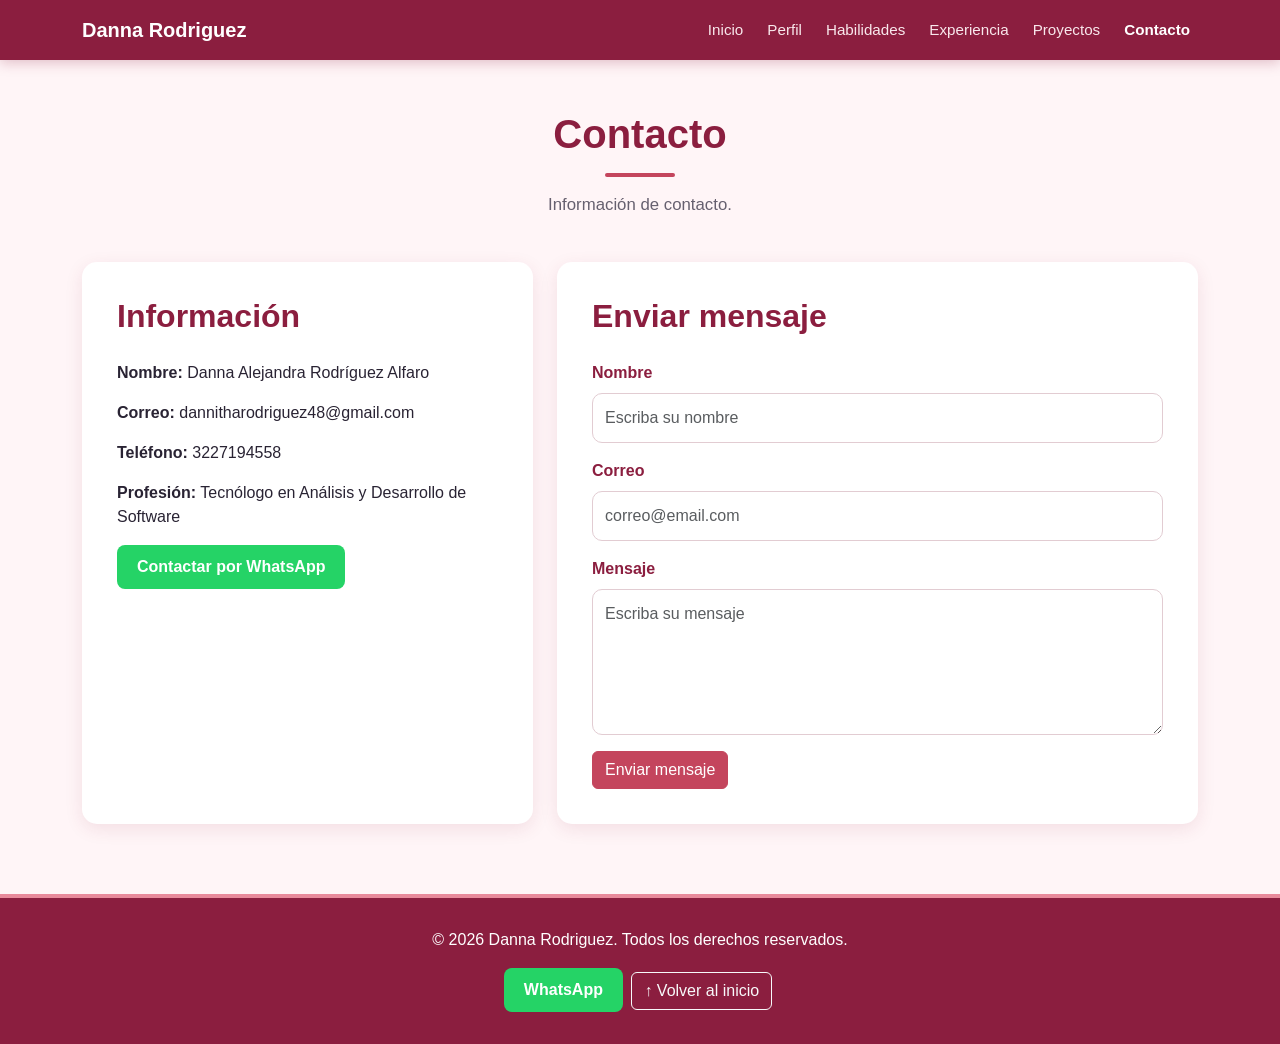
==== contacto.html @ c7583c1a "Ajustes de color a mi gusto y cambios de informacion" ====
<!doctype html>
<html lang="es">

<head>

    <meta charset="utf-8">
    <meta name="viewport" content="width=device-width, initial-scale=1">

    <title>Contacto | Danna Rodriguez</title>

    <link href="https://cdn.jsdelivr.net/npm/bootstrap@5.3.8/dist/css/bootstrap.min.css" rel="stylesheet">

    <link rel="stylesheet" href="css/style.css">

</head>

<body>

    <nav class="navbar navbar-expand-lg navbar-dark bg-dark fixed-top">

        <div class="container">

            <a class="navbar-brand fw-bold" href="index.html"> Danna Rodriguez </a>

            <button class="navbar-toggler" type="button" data-bs-toggle="collapse" data-bs-target="#menuPrincipal" aria-controls="menuPrincipal" aria-expanded="false" aria-label="Mostrar menú">

                <span class="navbar-toggler-icon"></span>

            </button>

            <div class="collapse navbar-collapse" id="menuPrincipal">

                <ul class="navbar-nav ms-auto">

                    <li class="nav-item">
                        <a class="nav-link" href="index.html"> Inicio </a>
                    </li>

                    <li class="nav-item">
                        <a class="nav-link" href="perfil.html"> Perfil </a>
                    </li>

                    <li class="nav-item">
                        <a class="nav-link" href="habilidades.html"> Habilidades </a>
                    </li>

                    <li class="nav-item">
                        <a class="nav-link" href="experiencia.html"> Experiencia </a>
                    </li>

                    <li class="nav-item">
                        <a class="nav-link" href="proyectos.html"> Proyectos </a>
                    </li>

                    <li class="nav-item">
                        <a class="nav-link active" href="contacto.html"> Contacto </a>
                    </li>

                </ul>

            </div>

        </div>

    </nav>


    <main class="pagina">

        <section class="seccion contacto-seccion">

            <div class="container">

                <div class="titulo-pagina">

                    <h1>Contacto</h1>

                    <p>Información de contacto.</p>

                </div>


                <div class="row g-4">

                    <div class="col-lg-5">

                        <div class="contacto-card h-100">

                            <h2>Información</h2>

                            <p><strong>Nombre:</strong> Danna Alejandra Rodríguez Alfaro</p>

                            <p><strong>Correo:</strong> dannitharodriguez48@gmail.com</p>

                            <p><strong>Teléfono:</strong> 3227194558</p>

                            <p><strong>Profesión:</strong> Tecnólogo en Análisis y Desarrollo de Software</p>

                            <a href="https://wa.me/573227194558" target="_blank" class="btn-whatsapp"> Contactar por WhatsApp </a>

                        </div>

                    </div>


                    <div class="col-lg-7">

                        <div class="contacto-card">

                            <h2>Enviar mensaje</h2>

                            <form>

                                <div class="mb-3">

                                    <label for="nombre" class="form-label">Nombre</label>

                                    <input type="text" class="form-control" id="nombre" placeholder="Escriba su nombre">

                                </div>


                                <div class="mb-3">

                                    <label for="correo" class="form-label">Correo</label>

                                    <input type="email" class="form-control" id="correo" placeholder="correo@email.com">

                                </div>


                                <div class="mb-3">

                                    <label for="mensaje" class="form-label">Mensaje</label>

                                    <textarea class="form-control" id="mensaje" rows="5" placeholder="Escriba su mensaje"></textarea>

                                </div>


                                <button type="submit" class="btn btn-primary">
                                    Enviar mensaje
                                </button>

                            </form>

                        </div>

                    </div>

                </div>

            </div>

        </section>

    </main>


    <footer>

        <div class="container text-center">

            <p>
                © 2026 Danna Rodriguez.
                Todos los derechos reservados.
            </p>

            <div class="mt-3">

                <a href="https://wa.me/573227194558" target="_blank" class="btn-whatsapp"> WhatsApp </a>

                <a href="index.html" class="btn btn-outline-light"> ↑ Volver al inicio </a>

            </div>

        </div>

    </footer>


    <script src="https://cdn.jsdelivr.net/npm/bootstrap@5.3.8/dist/js/bootstrap.bundle.min.js"></script>

</body>

</html>
---- css/style.css ----
* {
    margin: 0;
    padding: 0;
    box-sizing: border-box;
}

html {
    scroll-behavior: smooth;
}

body {
    font-family: Arial, Helvetica, sans-serif;
    background-color: #fff5f7;
    color: #292333;
    min-height: 100vh;
    display: flex;
    flex-direction: column;
}

main {
    flex: 1;
}

:root {
    --rojo-oscuro: #8B1E3F;
    --rojo: #C4455D;
    --rojo-claro: #E88A9B;
    --rojo-suave: #FDE8ED;
    --fondo: #FFF5F7;
    --blanco: #ffffff;
    --texto: #292333;
    --texto-suave: #66606f;
    --borde: #E8CCD2;
}

.navbar {
    background-color: var(--rojo-oscuro) !important;
    min-height: 60px;
    box-shadow: 0 3px 12px rgba(139, 30, 63, 0.25);
}

.navbar-brand {
    color: var(--blanco) !important;
    font-weight: bold;
    font-size: 1.25rem;
}

.navbar-nav .nav-link {
    color: #f9e8ec !important;
    font-size: 0.95rem;
    margin-left: 8px;
    transition: 0.3s;
}

.navbar-nav .nav-link:hover {
    color: white !important;
    transform: translateY(-1px);
}

.navbar-nav .nav-link.active {
    color: white !important;
    font-weight: bold;
}

.navbar-toggler {
    border-color: rgba(255, 255, 255, 0.5);
}

.navbar-toggler:focus {
    box-shadow: none;
}

.seccion {
    padding-top: 90px;
    padding-bottom: 70px;
}

.titulo-pagina {
    text-align: center;
    margin-bottom: 45px;
}

.titulo-pagina h1 {
    color: var(--rojo-oscuro);
    font-size: 2.5rem;
    font-weight: bold;
    margin-bottom: 15px;
}

.titulo-pagina h1::after {
    content: "";
    display: block;
    width: 70px;
    height: 4px;
    background-color: var(--rojo);
    border-radius: 5px;
    margin: 15px auto 0;
}

.titulo-pagina p {
    color: var(--texto-suave);
    font-size: 1.05rem;
    margin-top: 15px;
}

.hero {
    background: linear-gradient(
        135deg,
        var(--rojo-oscuro),
        var(--rojo)
    );
    color: white;
    min-height: 570px;
    padding: 80px 0;
    display: flex;
    align-items: center;
}

.hero h1 {
    color: white;
    font-size: 3.4rem;
    font-weight: bold;
    margin-bottom: 15px;
}

.hero h2 {
    color: white;
    font-size: 1.7rem;
    font-weight: normal;
    margin-bottom: 20px;
}

.hero p {
    color: #fff0f3;
    font-size: 1.1rem;
    line-height: 1.8;
    max-width: 650px;
    margin-bottom: 30px;
}

.foto-perfil {
    width: 280px;
    height: 280px;
    object-fit: cover;
    border-radius: 50%;
    border: 6px solid white;
    box-shadow: 0 8px 25px rgba(139, 30, 63, 0.35);
    display: block;
    margin: auto;
}

.btn-principal {
    display: inline-block;
    background-color: white;
    color: var(--rojo-oscuro);
    border: 2px solid white;
    padding: 11px 24px;
    border-radius: 8px;
    text-decoration: none;
    font-weight: bold;
    transition: 0.3s;
}

.btn-principal:hover {
    background-color: var(--rojo-suave);
    color: var(--rojo-oscuro);
    border-color: var(--rojo-suave);
}

.btn-blanco {
    display: inline-block;
    background-color: transparent;
    color: white;
    border: 2px solid white;
    padding: 11px 24px;
    border-radius: 8px;
    text-decoration: none;
    font-weight: bold;
    transition: 0.3s;
}

.btn-blanco:hover {
    background-color: white;
    color: var(--rojo-oscuro);
}

.btn-primary {
    background-color: var(--rojo) !important;
    border-color: var(--rojo) !important;
}

.btn-primary:hover {
    background-color: var(--rojo-oscuro) !important;
    border-color: var(--rojo-oscuro) !important;
}

.card {
    border: none;
    border-radius: 15px;
    background-color: var(--blanco);
    box-shadow: 0 5px 18px rgba(139, 30, 63, 0.10);
    height: 100%;
    transition: transform 0.3s ease, box-shadow 0.3s ease;
}

.card:hover {
    transform: translateY(-5px);
    box-shadow: 0 10px 25px rgba(139, 30, 63, 0.17);
}

.card-body {
    padding: 30px;
}

.card-title {
    color: var(--rojo-oscuro);
    font-weight: bold;
}

.icono-card {
    font-size: 2.5rem;
    margin-bottom: 15px;
}

.perfil-seccion {
    padding-top: 65px;
    padding-bottom: 70px;
}

.perfil-card {
    height: 100%;
}

.perfil-card .card-body {
    padding: 35px;
}

.perfil-card h2 {
    color: var(--rojo-oscuro);
    font-size: 1.8rem;
    font-weight: bold;
    margin-bottom: 20px;
}

.perfil-card p {
    color: var(--texto-suave);
    line-height: 1.8;
    margin-bottom: 18px;
}

.dato-personal {
    padding: 13px 0;
    border-bottom: 1px solid var(--borde);
    color: var(--texto-suave);
}

.dato-personal:last-child {
    border-bottom: none;
}

.dato-personal strong {
    color: var(--rojo-oscuro);
}

.habilidades-seccion {
    padding-top: 65px;
    padding-bottom: 70px;
}

.habilidades-card {
    height: 100%;
}

.habilidades-card .card-body {
    padding: 35px;
}

.habilidades-card h2 {
    color: var(--rojo-oscuro);
    font-size: 1.8rem;
    font-weight: bold;
    margin-bottom: 15px;
}

.descripcion-card {
    color: var(--texto-suave);
    margin-bottom: 30px;
}

.habilidad {
    margin-bottom: 25px;
}

.habilidad strong {
    color: var(--rojo-oscuro);
    font-size: 1rem;
}

.habilidad .progress {
    height: 25px;
    margin-top: 8px;
    background-color: #f0dce1;
    border-radius: 20px;
}

.habilidad .progress-bar {
    background: linear-gradient(
        90deg,
        var(--rojo-oscuro),
        var(--rojo-claro)
    );
    border-radius: 20px;
    font-weight: bold;
}

.tecnologias {
    display: flex;
    flex-wrap: wrap;
    gap: 8px;
}

.tecnologias .badge {
    margin: 0;
    padding: 9px 14px;
    font-size: 0.9rem;
}

.habilidades-card .list-group {
    border-radius: 10px;
    overflow: hidden;
}

.habilidades-card .list-group-item {
    padding: 12px 16px;
    color: var(--texto);
    border-color: var(--borde);
}

.habilidades-card .list-group-item:hover {
    background-color: var(--rojo-suave);
}

.experiencia-seccion {
    padding-top: 65px;
    padding-bottom: 70px;
}

.experiencia-card {
    height: 100%;
}

.experiencia-card .card-body {
    padding: 35px;
}

.experiencia-card h2 {
    color: var(--rojo-oscuro);
    font-size: 1.8rem;
    font-weight: bold;
    margin-bottom: 10px;
}

.experiencia-card h3 {
    color: var(--rojo-oscuro);
    font-size: 1.5rem;
    font-weight: bold;
    margin-bottom: 10px;
}

.experiencia-card h5 {
    color: var(--rojo);
    font-weight: bold;
    margin-bottom: 18px;
}

.experiencia-card p {
    color: var(--texto-suave);
    line-height: 1.7;
    font-size: 1rem;
}

.experiencia-card hr {
    margin: 30px 0;
    border-color: var(--borde);
}

.etiqueta {
    display: inline-block;
    padding: 8px 16px;
    border-radius: 6px;
    color: white;
    font-size: 0.85rem;
    font-weight: bold;
    margin-bottom: 20px;
}

.etiqueta.experiencia {
    background-color: var(--rojo);
}

.etiqueta.educacion {
    background-color: #d66b7f;
}

.proyectos-seccion {
    padding-top: 65px;
    padding-bottom: 70px;
}

.proyecto-card {
    height: 100%;
    overflow: hidden;
    border: none;
    border-radius: 15px;
    background-color: white;
    box-shadow: 0 5px 18px rgba(139, 30, 63, 0.10);
    transition: transform 0.3s ease, box-shadow 0.3s ease;
}

.proyecto-card:hover {
    transform: translateY(-7px);
    box-shadow: 0 12px 28px rgba(139, 30, 63, 0.18);
}

.proyecto-card .card-img-top {
    width: 100%;
    height: 220px;
    object-fit: cover;
    display: block;
}

.proyecto-card .card-body {
    padding: 25px;
}

.proyecto-card .card-title {
    color: var(--rojo-oscuro);
    font-size: 1.4rem;
    font-weight: bold;
    margin-bottom: 12px;
}

.proyecto-card .card-text {
    color: var(--texto-suave);
    line-height: 1.6;
    margin-bottom: 18px;
}

.proyecto-card .badge {
    margin-right: 5px;
    margin-bottom: 5px;
    padding: 8px 12px;
}

.contacto-seccion {
    padding-top: 110px;
    padding-bottom: 70px;
}

.contacto-card {
    background-color: white;
    border-radius: 15px;
    padding: 35px;
    box-shadow: 0 5px 18px rgba(139, 30, 63, 0.10);
}

.contacto-card h2 {
    color: var(--rojo-oscuro);
    font-weight: bold;
    margin-bottom: 25px;
}

.contacto-card .form-label {
    color: var(--rojo-oscuro);
    font-weight: bold;
}

.contacto-card .form-control {
    border-radius: 10px;
    padding: 12px;
    border: 1px solid #e2ccd2;
}

.contacto-card .form-control:focus {
    border-color: var(--rojo);
    box-shadow: 0 0 0 0.2rem rgba(196, 69, 93, 0.15);
}

.btn-whatsapp {
    display: inline-block;
    background-color: #25d366;
    color: white;
    border: none;
    padding: 10px 20px;
    border-radius: 8px;
    text-decoration: none;
    font-weight: bold;
    transition: 0.3s;
}

.btn-whatsapp:hover {
    background-color: #1ebe5d;
    color: white;
}

footer {
    background-color: var(--rojo-oscuro) !important;
    color: white !important;
    padding: 30px 0;
    margin-top: auto;
    border-top: 4px solid var(--rojo-claro);
}

footer p {
    color: white;
    margin: 0;
}

footer .btn {
    margin: 4px;
}

@media (max-width: 992px) {

    .hero {
        padding: 70px 0;
    }

    .hero h1 {
        font-size: 2.8rem;
    }

    .foto-perfil {
        width: 230px;
        height: 230px;
    }
}

@media (max-width: 768px) {

    .seccion {
        padding-top: 100px;
        padding-bottom: 50px;
    }

    .titulo-pagina {
        margin-bottom: 35px;
    }

    .titulo-pagina h1 {
        font-size: 2rem;
    }

    .titulo-pagina p {
        font-size: 1rem;
    }

    .hero {
        text-align: center;
        padding: 60px 20px;
        min-height: auto;
    }

    .hero h1 {
        font-size: 2.3rem;
    }

    .hero h2 {
        font-size: 1.4rem;
    }

    .hero p {
        font-size: 1rem;
    }

    .foto-perfil {
        width: 200px;
        height: 200px;
        margin-top: 35px;
    }

    .btn-principal,
    .btn-blanco {
        display: block;
        width: 100%;
        margin: 8px 0 !important;
    }

    .card-body {
        padding: 25px;
    }

    .proyecto-card .card-img-top {
        height: 200px;
    }

    .perfil-card .card-body {
        padding: 25px;
    }

    .habilidades-card .card-body {
        padding: 25px;
    }

    .experiencia-card .card-body {
        padding: 25px;
    }

    .contacto-card {
        padding: 25px;
    }

    footer {
        text-align: center;
    }
}

@media (max-width: 576px) {

    .navbar-brand {
        font-size: 1.1rem;
    }

    .hero h1 {
        font-size: 2rem;
    }

    .hero h2 {
        font-size: 1.2rem;
    }

    .foto-perfil {
        width: 170px;
        height: 170px;
    }

    .titulo-pagina h1 {
        font-size: 1.8rem;
    }

    .card-body {
        padding: 20px;
    }

    .proyecto-card .card-img-top {
        height: 190px;
    }

    .experiencia-card h2 {
        font-size: 1.5rem;
    }

    .experiencia-card h3 {
        font-size: 1.3rem;
    }

    footer {
        padding: 25px 15px;
    }
}
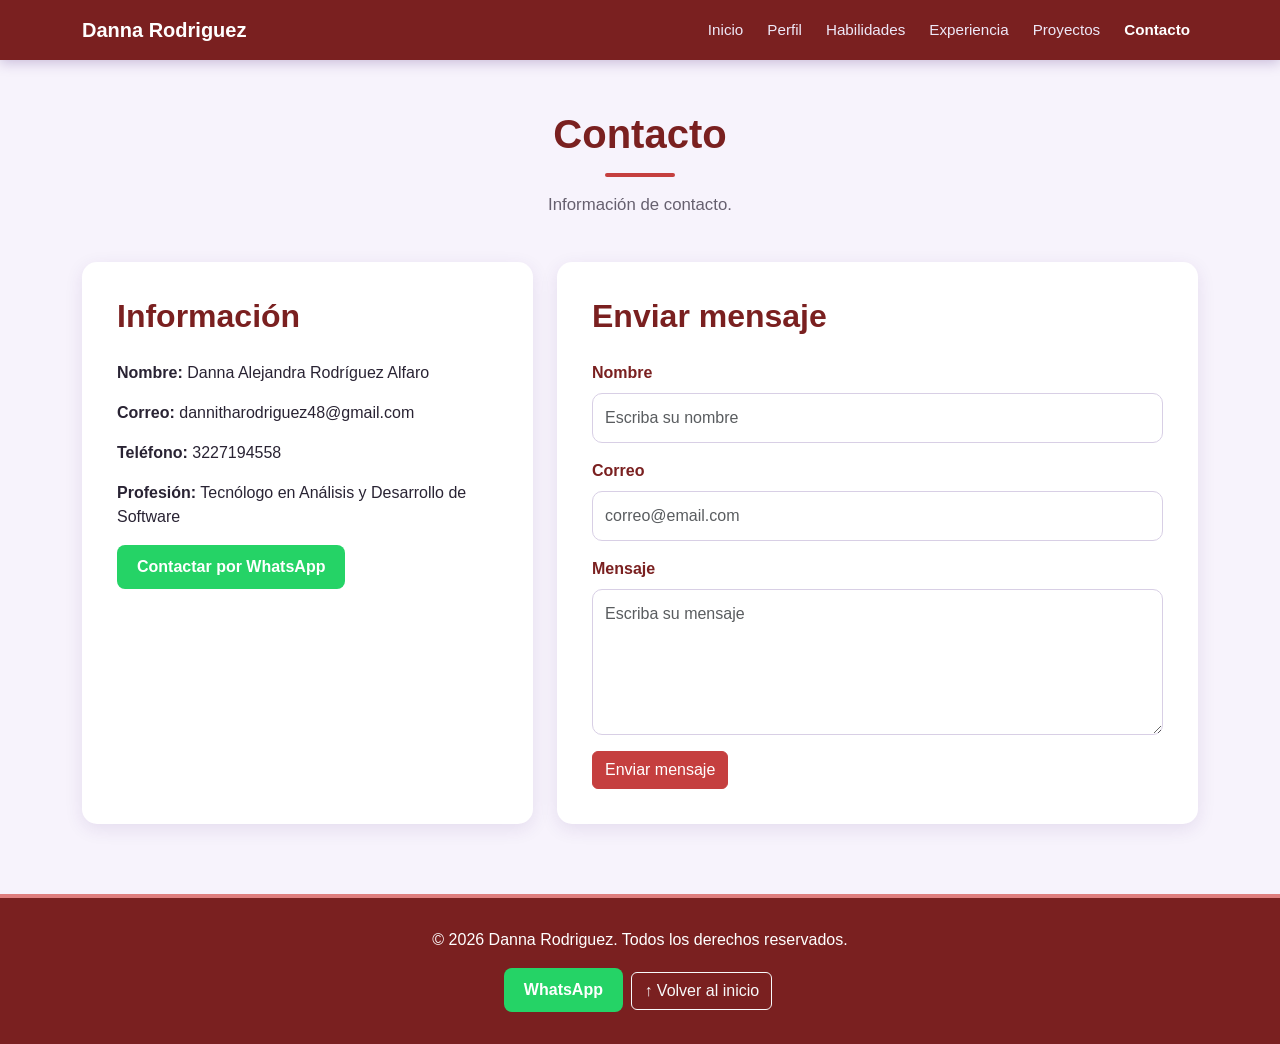
==== commit 3ad20138: "Correcion de CSS" ====
--- a/contacto.html
+++ b/contacto.html
@@ -10,7 +10,7 @@
 
     <link href="https://cdn.jsdelivr.net/npm/bootstrap@5.3.8/dist/css/bootstrap.min.css" rel="stylesheet">
 
-    <link rel="stylesheet" href="css/style.css">
+    <link rel="stylesheet" href="css/contacto.css">
 
 </head>
 
--- a/css/contacto.css
+++ b/css/contacto.css
@@ -0,0 +1,213 @@
+* {
+    margin: 0;
+    padding: 0;
+    box-sizing: border-box;
+}
+
+html {
+    scroll-behavior: smooth;
+}
+
+:root {
+    --rojo-oscuro: #7a2020;
+    --rojo: #c53f3f;
+    --rojo-claro: #de7e7e;
+    --rosado: #eee6fa;
+    --fondo: #f7f3fc;
+    --blanco: #ffffff;
+    --texto: #292333;
+    --texto-suave: #66606f;
+    --borde: #e2d9ee;
+}
+
+body {
+    font-family: Arial, Helvetica, sans-serif;
+    background-color: var(--fondo);
+    color: var(--texto);
+    min-height: 100vh;
+    display: flex;
+    flex-direction: column;
+}
+
+main {
+    flex: 1;
+}
+
+.navbar {
+    background-color: var(--rojo-oscuro) !important;
+    min-height: 60px;
+    box-shadow: 0 3px 12px rgba(69, 32, 122, 0.25);
+}
+
+.navbar-brand {
+    color: var(--blanco) !important;
+    font-weight: bold;
+    font-size: 1.25rem;
+}
+
+.navbar-nav .nav-link {
+    color: #eee8f7 !important;
+    font-size: 0.95rem;
+    margin-left: 8px;
+    transition: 0.3s;
+}
+
+.navbar-nav .nav-link:hover {
+    color: white !important;
+    transform: translateY(-1px);
+}
+
+.navbar-nav .nav-link.active {
+    color: white !important;
+    font-weight: bold;
+}
+
+.navbar-toggler {
+    border-color: rgba(255, 255, 255, 0.5);
+}
+
+.navbar-toggler:focus {
+    box-shadow: none;
+}
+
+.titulo-pagina {
+    text-align: center;
+    margin-bottom: 45px;
+}
+
+.titulo-pagina h1 {
+    color: var(--rojo-oscuro);
+    font-size: 2.5rem;
+    font-weight: bold;
+    margin-bottom: 15px;
+}
+
+.titulo-pagina h1::after {
+    content: "";
+    display: block;
+    width: 70px;
+    height: 4px;
+    background-color: var(--rojo);
+    border-radius: 5px;
+    margin: 15px auto 0;
+}
+
+.titulo-pagina p {
+    color: var(--texto-suave);
+    font-size: 1.05rem;
+    margin-top: 15px;
+}
+
+.contacto-seccion {
+    padding-top: 110px;
+    padding-bottom: 70px;
+}
+
+.contacto-card {
+    background-color: var(--blanco);
+    border-radius: 15px;
+    padding: 35px;
+    box-shadow: 0 5px 18px rgba(69, 32, 122, 0.10);
+}
+
+.contacto-card h2 {
+    color: var(--rojo-oscuro);
+    font-weight: bold;
+    margin-bottom: 25px;
+}
+
+.contacto-card .form-label {
+    color: var(--rojo-oscuro);
+    font-weight: bold;
+}
+
+.contacto-card .form-control {
+    border-radius: 10px;
+    padding: 12px;
+    border: 1px solid #d8cfe5;
+}
+
+.contacto-card .form-control:focus {
+    border-color: var(--rojo);
+    box-shadow: 0 0 0 0.2rem rgba(108, 63, 197, 0.15);
+}
+
+.btn-primary {
+    background-color: var(--rojo) !important;
+    border-color: var(--rojo) !important;
+}
+
+.btn-primary:hover {
+    background-color: var(--rojo-oscuro) !important;
+    border-color: var(--rojo-oscuro) !important;
+}
+
+.btn-whatsapp {
+    display: inline-block;
+    background-color: #25d366;
+    color: white;
+    border: none;
+    padding: 10px 20px;
+    border-radius: 8px;
+    text-decoration: none;
+    font-weight: bold;
+    transition: 0.3s;
+}
+
+.btn-whatsapp:hover {
+    background-color: #1ebe5d;
+    color: white;
+}
+
+footer {
+    background-color: var(--rojo-oscuro) !important;
+    color: white !important;
+    padding: 30px 0;
+    margin-top: auto;
+    border-top: 4px solid var(--rojo-claro);
+}
+
+footer p {
+    color: white;
+    margin: 0;
+}
+
+footer .btn {
+    margin: 4px;
+}
+
+@media (max-width: 768px) {
+    .titulo-pagina h1 {
+        font-size: 2rem;
+    }
+
+    .titulo-pagina p {
+        font-size: 1rem;
+    }
+
+    .contacto-card {
+        padding: 25px;
+    }
+
+    footer {
+        text-align: center;
+    }
+}
+
+@media (max-width: 576px) {
+    .navbar-brand {
+        font-size: 1.1rem;
+    }
+
+    .titulo-pagina h1 {
+        font-size: 1.8rem;
+    }
+
+    .contacto-card {
+        padding: 20px;
+    }
+
+    footer {
+        padding: 25px 15px;
+    }
+}
